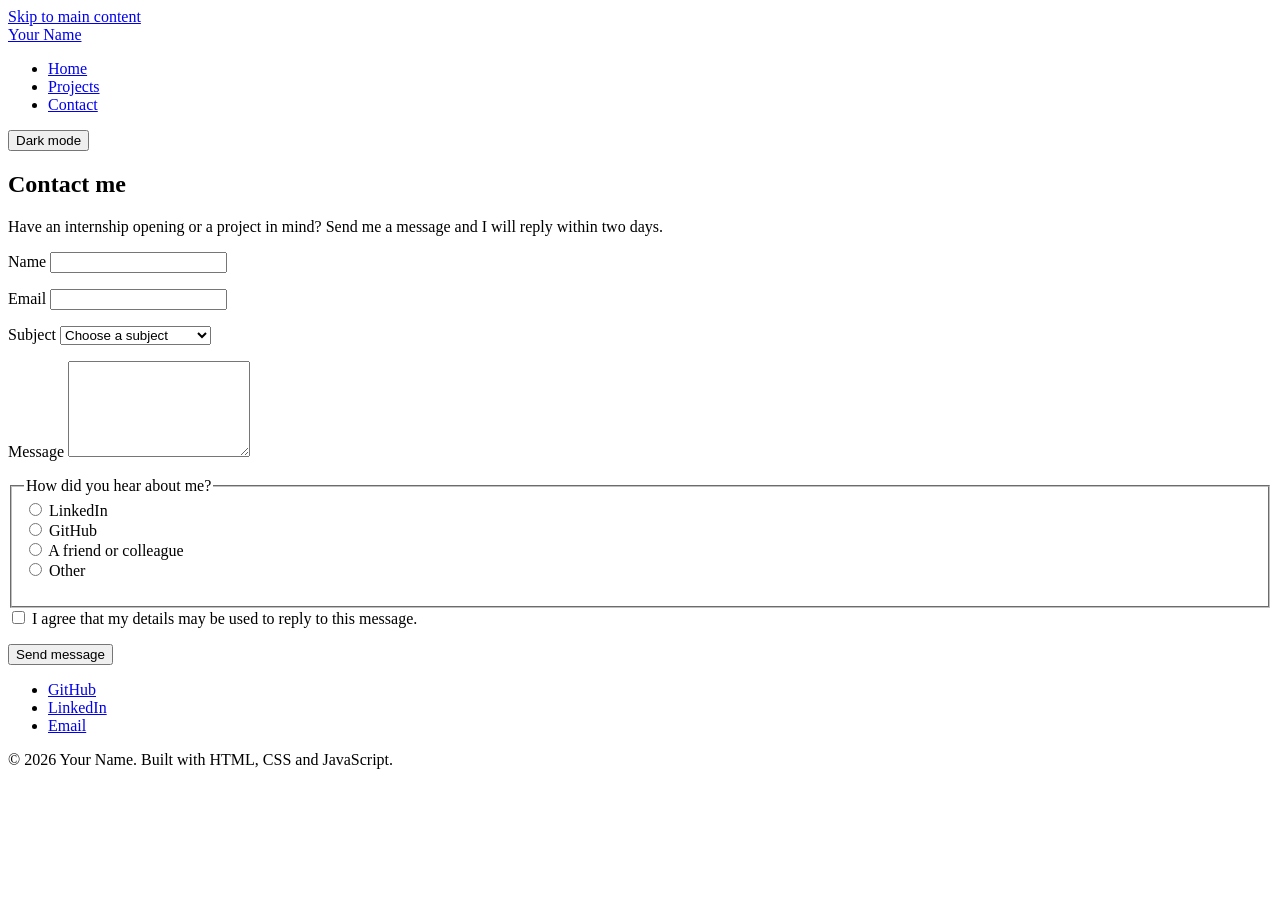
==== contact.html @ 1230703a "feat: add contact form with per-field JavaScript validation Co-Authored-By: Claude Opus 5.5 <noreply" ====
<!DOCTYPE html>
<html lang="en">
<head>
  <meta charset="UTF-8">
  <meta name="viewport" content="width=device-width, initial-scale=1">
  <title>Contact | Your Name</title>
  <meta name="description" content="Get in touch with Your Name about frontend internships, freelance work or collaboration.">
  <link rel="stylesheet" href="css/style.css">
  <script src="js/theme.js"></script>
  <script src="js/contact.js" defer></script>
</head>
<body>
  <a class="skip-link" href="#main">Skip to main content</a>

  <header class="site-header">
    <nav class="container nav-bar" aria-label="Main">
      <a class="brand" href="index.html">Your Name</a>
      <ul class="nav-links">
        <li><a href="index.html">Home</a></li>
        <li><a href="projects.html">Projects</a></li>
        <li><a href="contact.html" aria-current="page">Contact</a></li>
      </ul>
      <button class="theme-toggle" type="button" aria-pressed="false">Dark mode</button>
    </nav>
  </header>

  <main id="main">
    <section class="section" aria-labelledby="contact-title">
      <div class="container">
        <h1 id="contact-title">Contact me</h1>
        <p class="page-intro">Have an internship opening or a project in mind? Send me a message and I will reply within two days.</p>

        <form class="contact-form" id="contact-form" action="#" method="post">
          <div class="field">
            <label for="name">Name</label>
            <input type="text" id="name" name="name" required minlength="3" autocomplete="name"
                   aria-describedby="name-error">
            <p class="error-message" id="name-error"></p>
          </div>

          <div class="field">
            <label for="email">Email</label>
            <input type="email" id="email" name="email" required autocomplete="email"
                   aria-describedby="email-error">
            <p class="error-message" id="email-error"></p>
          </div>

          <div class="field">
            <label for="subject">Subject</label>
            <select id="subject" name="subject" required aria-describedby="subject-error">
              <option value="">Choose a subject</option>
              <option value="internship">Internship opportunity</option>
              <option value="freelance">Freelance project</option>
              <option value="collaboration">Collaboration</option>
              <option value="other">Other</option>
            </select>
            <p class="error-message" id="subject-error"></p>
          </div>

          <div class="field">
            <label for="message">Message</label>
            <textarea id="message" name="message" rows="6" required minlength="20"
                      aria-describedby="message-error"></textarea>
            <p class="error-message" id="message-error"></p>
          </div>

          <fieldset aria-describedby="source-error">
            <legend>How did you hear about me?</legend>
            <div class="choice">
              <input type="radio" id="source-linkedin" name="source" value="linkedin" required>
              <label for="source-linkedin">LinkedIn</label>
            </div>
            <div class="choice">
              <input type="radio" id="source-github" name="source" value="github">
              <label for="source-github">GitHub</label>
            </div>
            <div class="choice">
              <input type="radio" id="source-friend" name="source" value="friend">
              <label for="source-friend">A friend or colleague</label>
            </div>
            <div class="choice">
              <input type="radio" id="source-other" name="source" value="other">
              <label for="source-other">Other</label>
            </div>
            <p class="error-message" id="source-error"></p>
          </fieldset>

          <div class="field">
            <div class="choice">
              <input type="checkbox" id="consent" name="consent" required aria-describedby="consent-error">
              <label for="consent">I agree that my details may be used to reply to this message.</label>
            </div>
            <p class="error-message" id="consent-error"></p>
          </div>

          <div>
            <button class="btn" type="submit">Send message</button>
          </div>

          <p class="success-message" id="success-message" role="status"></p>
        </form>
      </div>
    </section>
  </main>

  <footer class="site-footer">
    <div class="container footer-inner">
      <ul class="footer-links">
        <li><a href="https://github.com/">GitHub</a></li>
        <li><a href="https://www.linkedin.com/">LinkedIn</a></li>
        <li><a href="mailto:you@example.com">Email</a></li>
      </ul>
      <p>&copy; 2026 Your Name. Built with HTML, CSS and JavaScript.</p>
    </div>
  </footer>
</body>
</html>
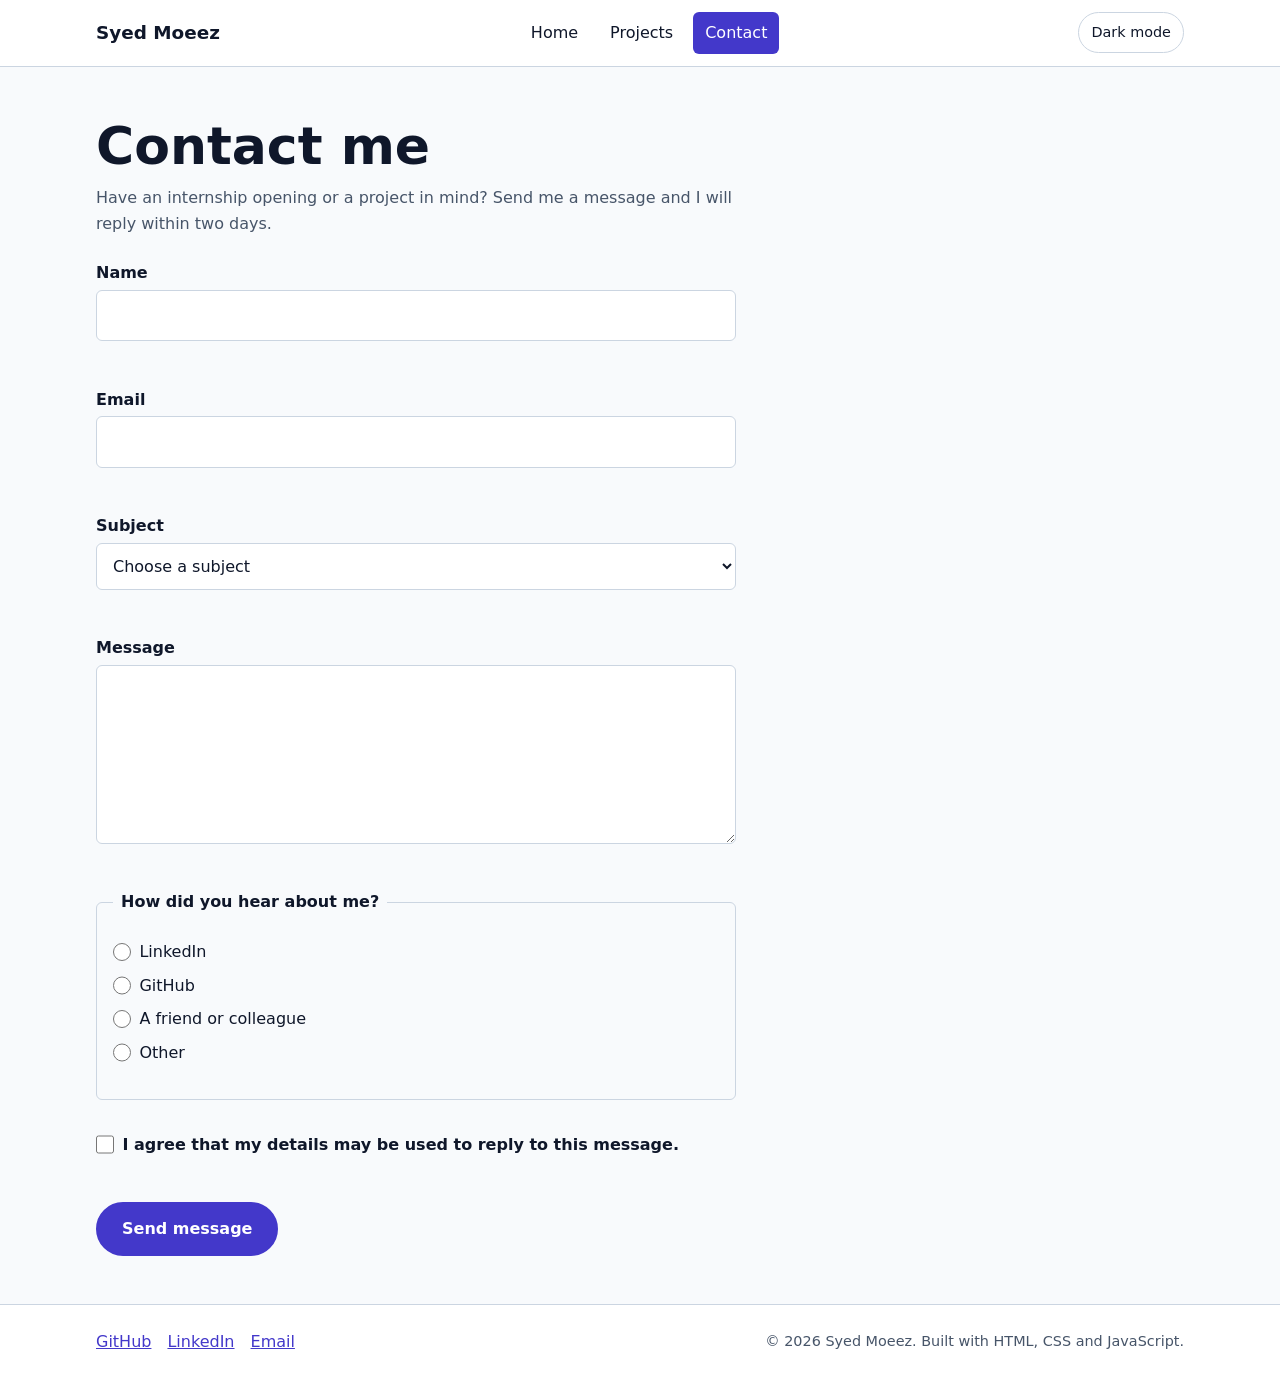
==== commit 3ed29664: "feat: add personal name, profile links and email Co-Authored-By: Claude Opus 5.5 <noreply@anthropic." ====
--- a/contact.html
+++ b/contact.html
@@ -3,8 +3,8 @@
 <head>
   <meta charset="UTF-8">
   <meta name="viewport" content="width=device-width, initial-scale=1">
-  <title>Contact | Your Name</title>
-  <meta name="description" content="Get in touch with Your Name about frontend internships, freelance work or collaboration.">
+  <title>Contact | Syed Moeez</title>
+  <meta name="description" content="Get in touch with Syed Moeez about frontend internships, freelance work or collaboration.">
   <link rel="stylesheet" href="css/style.css">
   <script src="js/theme.js"></script>
   <script src="js/contact.js" defer></script>
@@ -14,7 +14,7 @@
 
   <header class="site-header">
     <nav class="container nav-bar" aria-label="Main">
-      <a class="brand" href="index.html">Your Name</a>
+      <a class="brand" href="index.html">Syed Moeez</a>
       <ul class="nav-links">
         <li><a href="index.html">Home</a></li>
         <li><a href="projects.html">Projects</a></li>
@@ -106,11 +106,11 @@
   <footer class="site-footer">
     <div class="container footer-inner">
       <ul class="footer-links">
-        <li><a href="https://github.com/">GitHub</a></li>
-        <li><a href="https://www.linkedin.com/">LinkedIn</a></li>
-        <li><a href="mailto:you@example.com">Email</a></li>
+        <li><a href="https://github.com/SMG253">GitHub</a></li>
+        <li><a href="https://www.linkedin.com/in/moeez-shah-099947407/">LinkedIn</a></li>
+        <li><a href="mailto:smoeez23@gmail.com">Email</a></li>
       </ul>
-      <p>&copy; 2026 Your Name. Built with HTML, CSS and JavaScript.</p>
+      <p>&copy; 2026 Syed Moeez. Built with HTML, CSS and JavaScript.</p>
     </div>
   </footer>
 </body>
--- a/css/style.css
+++ b/css/style.css
@@ -0,0 +1,657 @@
+/* =========================================================
+   Portfolio stylesheet (shared by all pages)
+   Mobile-first: base styles target phones, media queries
+   add layout for wider screens (640px, 1024px).
+   ========================================================= */
+
+/* 1. Reset ------------------------------------------------ */
+*,
+*::before,
+*::after {
+  box-sizing: border-box;
+}
+
+* {
+  margin: 0;
+}
+
+img,
+svg {
+  display: block;
+  max-width: 100%;
+  height: auto;
+}
+
+input,
+button,
+textarea,
+select {
+  font: inherit;
+  color: inherit;
+}
+
+/* 2. Design tokens (custom properties) -------------------- */
+:root {
+  /* colours - light theme */
+  --color-bg: #f8fafc;
+  --color-surface: #ffffff;
+  --color-text: #0f172a;
+  --color-muted: #475569;
+  --color-border: #cbd5e1;
+  --color-primary: #4338ca;
+  --color-primary-hover: #3730a3;
+  --color-on-primary: #ffffff;
+  --color-tag-bg: #e0e7ff;
+  --color-tag-text: #3730a3;
+  --color-error: #b91c1c;
+  --color-success-bg: #dcfce7;
+  --color-success-text: #166534;
+  --color-focus: #f59e0b;
+  --shadow: 0 1px 3px rgb(15 23 42 / 0.08), 0 4px 12px rgb(15 23 42 / 0.06);
+
+  /* radius */
+  --radius-sm: 0.375rem;
+  --radius-md: 0.75rem;
+  --radius-pill: 999px;
+
+  /* spacing scale */
+  --space-1: 0.25rem;
+  --space-2: 0.5rem;
+  --space-3: 0.75rem;
+  --space-4: 1rem;
+  --space-5: 1.5rem;
+  --space-6: 2rem;
+  --space-7: 3rem;
+
+  --max-width: 72rem;
+  --font-body: system-ui, -apple-system, "Segoe UI", Roboto, "Helvetica Neue", Arial, sans-serif;
+
+  color-scheme: light;
+}
+
+/* Dark theme from the operating system, unless the user chose light */
+@media (prefers-color-scheme: dark) {
+  :root:not([data-theme="light"]) {
+    --color-bg: #0f172a;
+    --color-surface: #1e293b;
+    --color-text: #f1f5f9;
+    --color-muted: #cbd5e1;
+    --color-border: #334155;
+    --color-primary: #a5b4fc;
+    --color-primary-hover: #c7d2fe;
+    --color-on-primary: #1e1b4b;
+    --color-tag-bg: #312e81;
+    --color-tag-text: #e0e7ff;
+    --color-error: #fca5a5;
+    --color-success-bg: #14532d;
+    --color-success-text: #dcfce7;
+    --shadow: 0 1px 3px rgb(0 0 0 / 0.4);
+    color-scheme: dark;
+  }
+}
+
+/* Dark theme chosen manually with the toggle button */
+:root[data-theme="dark"] {
+  --color-bg: #0f172a;
+  --color-surface: #1e293b;
+  --color-text: #f1f5f9;
+  --color-muted: #cbd5e1;
+  --color-border: #334155;
+  --color-primary: #a5b4fc;
+  --color-primary-hover: #c7d2fe;
+  --color-on-primary: #1e1b4b;
+  --color-tag-bg: #312e81;
+  --color-tag-text: #e0e7ff;
+  --color-error: #fca5a5;
+  --color-success-bg: #14532d;
+  --color-success-text: #dcfce7;
+  --shadow: 0 1px 3px rgb(0 0 0 / 0.4);
+  color-scheme: dark;
+}
+
+/* 3. Base elements ---------------------------------------- */
+body {
+  font-family: var(--font-body);
+  line-height: 1.6;
+  background-color: var(--color-bg);
+  color: var(--color-text);
+  min-height: 100vh;
+  display: flex;
+  flex-direction: column;
+}
+
+main {
+  flex: 1;
+}
+
+h1,
+h2,
+h3 {
+  line-height: 1.2;
+}
+
+/* Fluid heading sizes: clamp(min, preferred, max) */
+h1 {
+  font-size: clamp(2rem, 1.4rem + 3vw, 3.25rem);
+}
+
+h2 {
+  font-size: clamp(1.4rem, 1.1rem + 1.5vw, 2rem);
+}
+
+h3 {
+  font-size: clamp(1.1rem, 1rem + 0.5vw, 1.3rem);
+}
+
+a {
+  color: var(--color-primary);
+}
+
+a:hover {
+  color: var(--color-primary-hover);
+}
+
+/* Visible keyboard focus on links, buttons and inputs */
+a:focus-visible,
+button:focus-visible,
+input:focus-visible,
+select:focus-visible,
+textarea:focus-visible {
+  outline: 3px solid var(--color-focus);
+  outline-offset: 2px;
+}
+
+.container {
+  width: 100%;
+  max-width: var(--max-width);
+  margin-inline: auto;
+  padding-inline: var(--space-4);
+}
+
+.section {
+  padding-block: var(--space-7);
+}
+
+.visually-hidden {
+  position: absolute;
+  width: 1px;
+  height: 1px;
+  padding: 0;
+  margin: -1px;
+  overflow: hidden;
+  clip: rect(0, 0, 0, 0);
+  white-space: nowrap;
+  border: 0;
+}
+
+/* Skip link: hidden until focused with the keyboard */
+.skip-link {
+  position: absolute;
+  left: var(--space-4);
+  top: -3rem;
+  padding: var(--space-2) var(--space-4);
+  background: var(--color-primary);
+  color: var(--color-on-primary);
+  border-radius: var(--radius-sm);
+  z-index: 10;
+}
+
+.skip-link:focus {
+  top: var(--space-2);
+}
+
+/* 4. Buttons ---------------------------------------------- */
+.btn {
+  display: inline-block;
+  padding: var(--space-3) var(--space-5);
+  border: 2px solid var(--color-primary);
+  border-radius: var(--radius-pill);
+  background: var(--color-primary);
+  color: var(--color-on-primary);
+  font-weight: 600;
+  text-decoration: none;
+  cursor: pointer;
+}
+
+.btn:hover {
+  background: var(--color-primary-hover);
+  border-color: var(--color-primary-hover);
+  color: var(--color-on-primary);
+}
+
+.btn-outline {
+  background: transparent;
+  color: var(--color-primary);
+}
+
+.btn-outline:hover {
+  color: var(--color-on-primary);
+}
+
+/* 5. Header + navigation (Flexbox) ------------------------ */
+.site-header {
+  background: var(--color-surface);
+  border-bottom: 1px solid var(--color-border);
+}
+
+.nav-bar {
+  display: flex;
+  flex-wrap: wrap;
+  align-items: center;
+  justify-content: space-between;
+  gap: var(--space-3);
+  padding-block: var(--space-3);
+}
+
+.brand {
+  font-weight: 700;
+  font-size: 1.15rem;
+  color: var(--color-text);
+  text-decoration: none;
+}
+
+.nav-links {
+  display: flex;
+  gap: var(--space-2);
+  list-style: none;
+  padding: 0;
+  order: 3; /* on phones the links drop to their own row */
+  width: 100%;
+}
+
+.nav-links a {
+  display: block;
+  padding: var(--space-2) var(--space-3);
+  border-radius: var(--radius-sm);
+  color: var(--color-text);
+  text-decoration: none;
+  font-weight: 500;
+}
+
+.nav-links a:hover {
+  background: var(--color-tag-bg);
+  color: var(--color-tag-text);
+}
+
+.nav-links a[aria-current="page"] {
+  background: var(--color-primary);
+  color: var(--color-on-primary);
+}
+
+.theme-toggle {
+  padding: var(--space-2) var(--space-3);
+  border: 1px solid var(--color-border);
+  border-radius: var(--radius-pill);
+  background: transparent;
+  cursor: pointer;
+  font-size: 0.9rem;
+}
+
+.theme-toggle:hover {
+  border-color: var(--color-primary);
+}
+
+/* 6. Home page -------------------------------------------- */
+.hero {
+  padding-block: var(--space-7);
+}
+
+.hero-inner {
+  display: flex;
+  flex-direction: column;
+  align-items: flex-start;
+  gap: var(--space-5);
+}
+
+.hero-avatar {
+  border-radius: 50%;
+  border: 4px solid var(--color-primary);
+}
+
+.hero-role {
+  font-size: clamp(1.1rem, 1rem + 0.8vw, 1.5rem);
+  color: var(--color-muted);
+  margin-top: var(--space-2);
+}
+
+.hero-text p {
+  max-width: 40rem;
+}
+
+.hero-actions {
+  display: flex;
+  flex-wrap: wrap;
+  gap: var(--space-3);
+  margin-top: var(--space-5);
+}
+
+.about p + p {
+  margin-top: var(--space-3);
+}
+
+.about p {
+  max-width: 45rem;
+  margin-top: var(--space-3);
+}
+
+.skills-grid {
+  display: grid;
+  grid-template-columns: 1fr;
+  gap: var(--space-4);
+  margin-top: var(--space-5);
+}
+
+.skill-group {
+  background: var(--color-surface);
+  border: 1px solid var(--color-border);
+  border-radius: var(--radius-md);
+  padding: var(--space-5);
+}
+
+.tag-list {
+  display: flex;
+  flex-wrap: wrap;
+  gap: var(--space-2);
+  list-style: none;
+  padding: 0;
+  margin-top: var(--space-3);
+}
+
+.tag {
+  background: var(--color-tag-bg);
+  color: var(--color-tag-text);
+  padding: var(--space-1) var(--space-3);
+  border-radius: var(--radius-pill);
+  font-size: 0.85rem;
+  font-weight: 500;
+}
+
+/* 7. Projects page ---------------------------------------- */
+.page-intro {
+  color: var(--color-muted);
+  margin-top: var(--space-2);
+  max-width: 40rem;
+}
+
+.filters {
+  display: flex;
+  flex-direction: column;
+  gap: var(--space-4);
+  margin-top: var(--space-5);
+}
+
+.field {
+  display: flex;
+  flex-direction: column;
+  gap: var(--space-1);
+  flex: 1;
+}
+
+.field label,
+.field-label {
+  font-weight: 600;
+}
+
+input[type="text"],
+input[type="email"],
+input[type="search"],
+select,
+textarea {
+  width: 100%;
+  padding: var(--space-3);
+  border: 1px solid var(--color-border);
+  border-radius: var(--radius-sm);
+  background: var(--color-surface);
+}
+
+textarea {
+  resize: vertical;
+  min-height: 8rem;
+}
+
+.result-count {
+  margin-top: var(--space-4);
+  color: var(--color-muted);
+}
+
+/* CSS Grid: 1 column on phones, 2 from 640px, 3 from 1024px */
+.project-grid {
+  display: grid;
+  grid-template-columns: 1fr;
+  gap: var(--space-5);
+  list-style: none;
+  padding: 0;
+  margin-top: var(--space-4);
+}
+
+.project-card {
+  display: flex;
+  flex-direction: column;
+  gap: var(--space-3);
+  height: 100%;
+  padding: var(--space-5);
+  background: var(--color-surface);
+  border: 1px solid var(--color-border);
+  border-radius: var(--radius-md);
+  box-shadow: var(--shadow);
+}
+
+.project-year {
+  font-size: 0.85rem;
+  color: var(--color-muted);
+}
+
+.project-card .tag-list {
+  margin-top: 0;
+}
+
+.card-actions {
+  display: flex;
+  flex-wrap: wrap;
+  gap: var(--space-2);
+  margin-top: auto; /* pushes buttons to the bottom of the card */
+}
+
+.card-actions .btn {
+  padding: var(--space-2) var(--space-4);
+  font-size: 0.9rem;
+}
+
+.empty-state {
+  margin-top: var(--space-5);
+  padding: var(--space-5);
+  text-align: center;
+  border: 2px dashed var(--color-border);
+  border-radius: var(--radius-md);
+  color: var(--color-muted);
+}
+
+/* Project detail modal (<dialog>) */
+.project-dialog {
+  width: min(32rem, calc(100% - 2rem));
+  padding: var(--space-6);
+  border: 1px solid var(--color-border);
+  border-radius: var(--radius-md);
+  background: var(--color-surface);
+  color: var(--color-text);
+}
+
+.project-dialog::backdrop {
+  background: rgb(15 23 42 / 0.6);
+}
+
+.project-dialog p {
+  margin-top: var(--space-3);
+}
+
+.dialog-actions {
+  display: flex;
+  flex-wrap: wrap;
+  gap: var(--space-3);
+  margin-top: var(--space-5);
+}
+
+/* 8. Contact page ----------------------------------------- */
+.contact-form {
+  display: flex;
+  flex-direction: column;
+  gap: var(--space-5);
+  max-width: 40rem;
+  margin-top: var(--space-5);
+}
+
+fieldset {
+  border: 1px solid var(--color-border);
+  border-radius: var(--radius-sm);
+  padding: var(--space-4);
+}
+
+legend {
+  font-weight: 600;
+  padding-inline: var(--space-2);
+}
+
+.choice {
+  display: flex;
+  align-items: center;
+  gap: var(--space-2);
+  margin-top: var(--space-2);
+}
+
+.choice input {
+  width: 1.15rem;
+  height: 1.15rem;
+  accent-color: var(--color-primary);
+  flex-shrink: 0;
+}
+
+.error-message {
+  color: var(--color-error);
+  font-size: 0.9rem;
+  min-height: 1.2em;
+}
+
+[aria-invalid="true"] {
+  border-color: var(--color-error);
+  border-width: 2px;
+}
+
+.success-message {
+  padding: var(--space-4);
+  border-radius: var(--radius-sm);
+  background: var(--color-success-bg);
+  color: var(--color-success-text);
+  font-weight: 600;
+}
+
+.success-message:empty {
+  display: none;
+}
+
+/* 9. Footer ----------------------------------------------- */
+.site-footer {
+  background: var(--color-surface);
+  border-top: 1px solid var(--color-border);
+  padding-block: var(--space-5);
+}
+
+.footer-inner {
+  display: flex;
+  flex-direction: column;
+  gap: var(--space-3);
+}
+
+.footer-links {
+  display: flex;
+  flex-wrap: wrap;
+  gap: var(--space-4);
+  list-style: none;
+  padding: 0;
+}
+
+.footer-inner p {
+  color: var(--color-muted);
+  font-size: 0.9rem;
+}
+
+/* 10. Animation (bonus) - only when the user allows motion */
+@media (prefers-reduced-motion: no-preference) {
+  html {
+    scroll-behavior: smooth;
+  }
+
+  .project-card {
+    animation: fade-up 0.4s ease both;
+    transition: transform 0.2s ease, box-shadow 0.2s ease;
+  }
+
+  .project-card:hover {
+    transform: translateY(-4px);
+  }
+
+  .project-dialog[open] {
+    animation: fade-up 0.25s ease both;
+  }
+
+  .btn,
+  .nav-links a {
+    transition: background-color 0.2s ease, color 0.2s ease;
+  }
+}
+
+@keyframes fade-up {
+  from {
+    opacity: 0;
+    transform: translateY(12px);
+  }
+  to {
+    opacity: 1;
+    transform: translateY(0);
+  }
+}
+
+/* 11. Media queries (mobile-first, min-width) ------------- */
+@media (min-width: 640px) {
+  .container {
+    padding-inline: var(--space-6);
+  }
+
+  .nav-links {
+    order: 0; /* links sit between brand and toggle */
+    width: auto;
+  }
+
+  .hero-inner {
+    flex-direction: row;
+    align-items: center;
+    gap: var(--space-6);
+  }
+
+  .skills-grid {
+    grid-template-columns: repeat(2, 1fr);
+  }
+
+  .filters {
+    flex-direction: row;
+  }
+
+  .project-grid {
+    grid-template-columns: repeat(2, 1fr);
+  }
+
+  .footer-inner {
+    flex-direction: row;
+    justify-content: space-between;
+    align-items: center;
+  }
+}
+
+@media (min-width: 1024px) {
+  .skills-grid {
+    grid-template-columns: repeat(3, 1fr);
+  }
+
+  .project-grid {
+    grid-template-columns: repeat(3, 1fr);
+  }
+}
